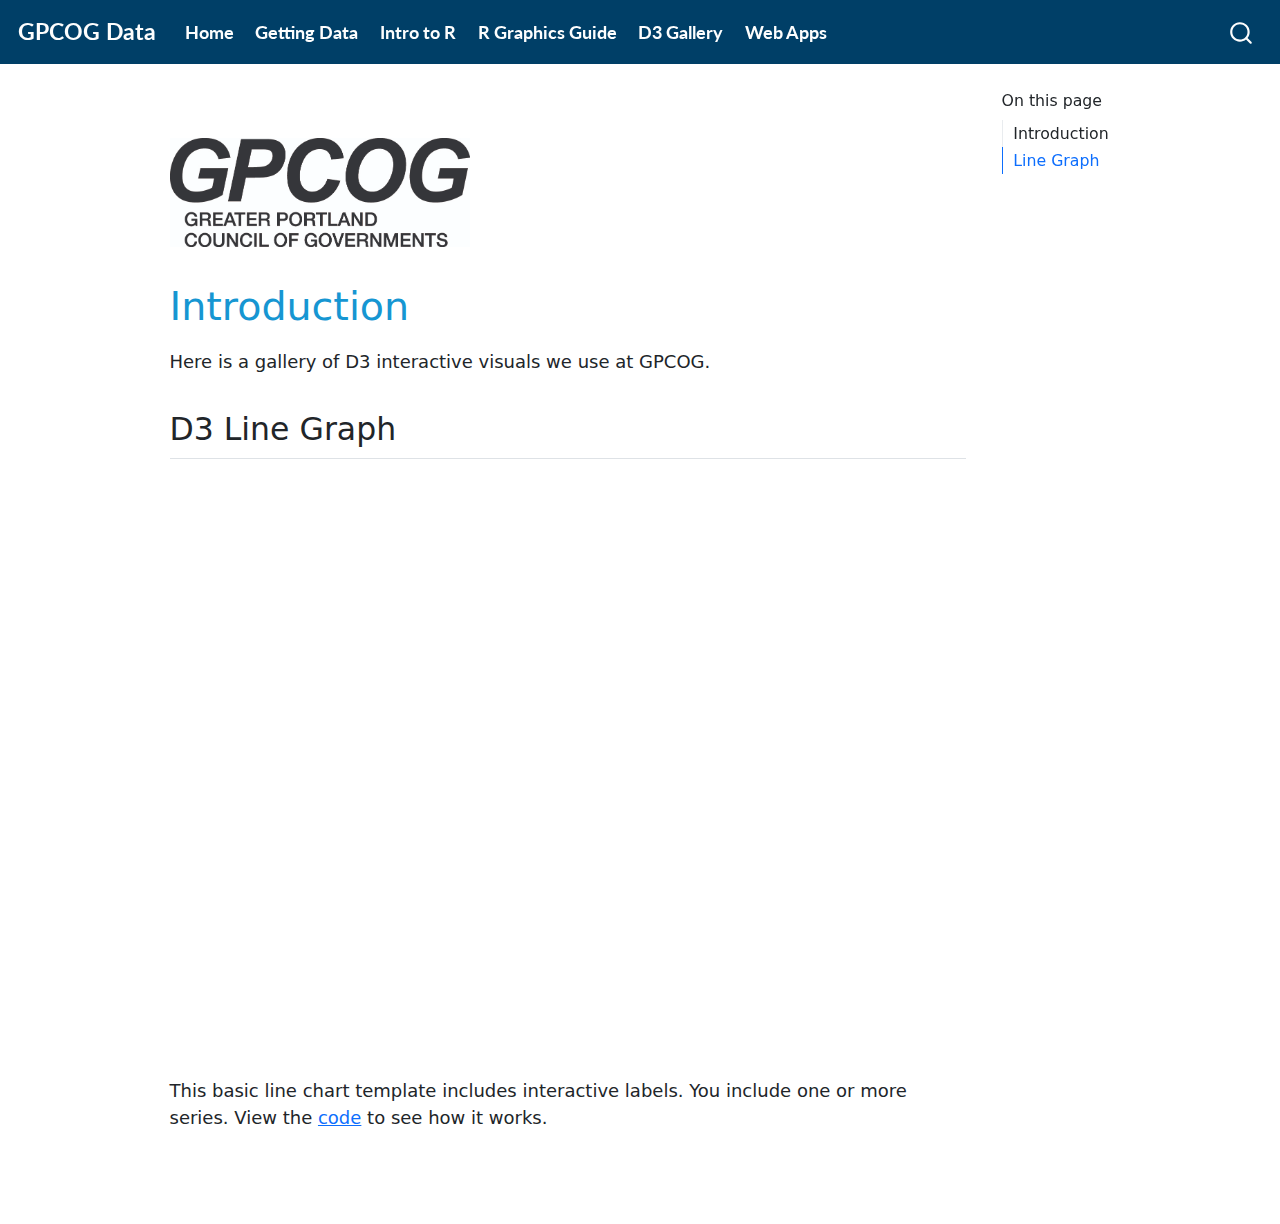
==== d3-gallery.html @ 07a67c4c "changed height of iframe" ====
<!DOCTYPE html>
<html xmlns="http://www.w3.org/1999/xhtml" lang="en" xml:lang="en"><head>

<meta charset="utf-8">
<meta name="generator" content="quarto-1.0.37">

<meta name="viewport" content="width=device-width, initial-scale=1.0, user-scalable=yes">


<title>GPCOG Data – D3 Gallery</title>
<style>
code{white-space: pre-wrap;}
span.smallcaps{font-variant: small-caps;}
span.underline{text-decoration: underline;}
div.column{display: inline-block; vertical-align: top; width: 50%;}
div.hanging-indent{margin-left: 1.5em; text-indent: -1.5em;}
ul.task-list{list-style: none;}
pre > code.sourceCode { white-space: pre; position: relative; }
pre > code.sourceCode > span { display: inline-block; line-height: 1.25; }
pre > code.sourceCode > span:empty { height: 1.2em; }
.sourceCode { overflow: visible; }
code.sourceCode > span { color: inherit; text-decoration: inherit; }
div.sourceCode { margin: 1em 0; }
pre.sourceCode { margin: 0; }
@media screen {
div.sourceCode { overflow: auto; }
}
@media print {
pre > code.sourceCode { white-space: pre-wrap; }
pre > code.sourceCode > span { text-indent: -5em; padding-left: 5em; }
}
pre.numberSource code
  { counter-reset: source-line 0; }
pre.numberSource code > span
  { position: relative; left: -4em; counter-increment: source-line; }
pre.numberSource code > span > a:first-child::before
  { content: counter(source-line);
    position: relative; left: -1em; text-align: right; vertical-align: baseline;
    border: none; display: inline-block;
    -webkit-touch-callout: none; -webkit-user-select: none;
    -khtml-user-select: none; -moz-user-select: none;
    -ms-user-select: none; user-select: none;
    padding: 0 4px; width: 4em;
    color: #aaaaaa;
  }
pre.numberSource { margin-left: 3em; border-left: 1px solid #aaaaaa;  padding-left: 4px; }
div.sourceCode
  {   }
@media screen {
pre > code.sourceCode > span > a:first-child::before { text-decoration: underline; }
}
code span.al { color: #ff0000; font-weight: bold; } /* Alert */
code span.an { color: #60a0b0; font-weight: bold; font-style: italic; } /* Annotation */
code span.at { color: #7d9029; } /* Attribute */
code span.bn { color: #40a070; } /* BaseN */
code span.bu { } /* BuiltIn */
code span.cf { color: #007020; font-weight: bold; } /* ControlFlow */
code span.ch { color: #4070a0; } /* Char */
code span.cn { color: #880000; } /* Constant */
code span.co { color: #60a0b0; font-style: italic; } /* Comment */
code span.cv { color: #60a0b0; font-weight: bold; font-style: italic; } /* CommentVar */
code span.do { color: #ba2121; font-style: italic; } /* Documentation */
code span.dt { color: #902000; } /* DataType */
code span.dv { color: #40a070; } /* DecVal */
code span.er { color: #ff0000; font-weight: bold; } /* Error */
code span.ex { } /* Extension */
code span.fl { color: #40a070; } /* Float */
code span.fu { color: #06287e; } /* Function */
code span.im { } /* Import */
code span.in { color: #60a0b0; font-weight: bold; font-style: italic; } /* Information */
code span.kw { color: #007020; font-weight: bold; } /* Keyword */
code span.op { color: #666666; } /* Operator */
code span.ot { color: #007020; } /* Other */
code span.pp { color: #bc7a00; } /* Preprocessor */
code span.sc { color: #4070a0; } /* SpecialChar */
code span.ss { color: #bb6688; } /* SpecialString */
code span.st { color: #4070a0; } /* String */
code span.va { color: #19177c; } /* Variable */
code span.vs { color: #4070a0; } /* VerbatimString */
code span.wa { color: #60a0b0; font-weight: bold; font-style: italic; } /* Warning */
</style>


<script src="site_libs/quarto-nav/quarto-nav.js"></script>
<script src="site_libs/clipboard/clipboard.min.js"></script>
<script src="site_libs/quarto-search/autocomplete.umd.js"></script>
<script src="site_libs/quarto-search/fuse.min.js"></script>
<script src="site_libs/quarto-search/quarto-search.js"></script>
<meta name="quarto:offset" content="./">
<script src="site_libs/quarto-html/quarto.js"></script>
<script src="site_libs/quarto-html/popper.min.js"></script>
<script src="site_libs/quarto-html/tippy.umd.min.js"></script>
<script src="site_libs/quarto-html/anchor.min.js"></script>
<link href="site_libs/quarto-html/tippy.css" rel="stylesheet">
<link href="site_libs/quarto-html/quarto-syntax-highlighting.css" rel="stylesheet" id="quarto-text-highlighting-styles">
<script src="site_libs/bootstrap/bootstrap.min.js"></script>
<link href="site_libs/bootstrap/bootstrap-icons.css" rel="stylesheet">
<link href="site_libs/bootstrap/bootstrap.min.css" rel="stylesheet" id="quarto-bootstrap" data-mode="light">
<script id="quarto-search-options" type="application/json">{
  "location": "navbar",
  "copy-button": false,
  "collapse-after": 3,
  "panel-placement": "end",
  "type": "overlay",
  "limit": 20,
  "language": {
    "search-no-results-text": "No results",
    "search-matching-documents-text": "matching documents",
    "search-copy-link-title": "Copy link to search",
    "search-hide-matches-text": "Hide additional matches",
    "search-more-match-text": "more match in this document",
    "search-more-matches-text": "more matches in this document",
    "search-clear-button-title": "Clear",
    "search-detached-cancel-button-title": "Cancel",
    "search-submit-button-title": "Submit"
  }
}</script>
<!-- Global site tag (gtag.js) - Google Analytics 
<script async="" src="https://www.googletagmanager.com/gtag/"></script>
<script>
 window.dataLayer = window.dataLayer || [];
 function gtag(){dataLayer.push(arguments);}
 gtag('js', new Date());

 gtag('config', '');
</script>
			
-->

<link rel="stylesheet" href="styles.css">
</head>

<body class="nav-fixed">

<div id="quarto-search-results"></div>
  <header id="quarto-header" class="headroom fixed-top">
    <nav class="navbar navbar-expand-lg navbar-dark ">
      <div class="navbar-container container-fluid">
      <a class="navbar-brand" href="./index.html">
    <span class="navbar-title">GPCOG Data</span>
  </a>
          <button class="navbar-toggler" type="button" data-bs-toggle="collapse" data-bs-target="#navbarCollapse" aria-controls="navbarCollapse" aria-expanded="false" aria-label="Toggle navigation" onclick="if (window.quartoToggleHeadroom) { window.quartoToggleHeadroom(); }">
  <span class="navbar-toggler-icon"></span>
</button>
          <div class="collapse navbar-collapse" id="navbarCollapse">
            <ul class="navbar-nav navbar-nav-scroll me-auto">
  <li class="nav-item">
    <a class="nav-link" href="./index.html">Home</a>
  </li>  
  <li class="nav-item">
    <a class="nav-link" href="./getting-data.html">Getting Data</a>
  </li> 
  <li class="nav-item">
    <a class="nav-link active" href="./intro-to-r.html" aria-current="page">Intro to R</a>
  </li>  
  <li class="nav-item">
    <a class="nav-link" href="./graphics-guide.html">R Graphics Guide</a>
  </li>  
<!-- 
  <li class="nav-item">
    <a class="nav-link" href="./r-cookbook.html">R Cookbook</a>
  </li>  
 -->
  <li class="nav-item">
    <a class="nav-link" href="./d3-gallery.html">D3 Gallery</a>
  </li>
  <li class="nav-item">
    <a class="nav-link" href="./web-apps.html">Web Apps</a>
  </li>  
<!-- 
  <li class="nav-item">
    <a class="nav-link" href="./optimization.html">OPTIMIZATION</a>
  </li>  
  <li class="nav-item">
    <a class="nav-link" href="./resources.html">RESOURCES</a>
  </li>  
 -->
</ul>
              <div id="quarto-search" class="" title="Search"></div>
          </div> <!-- /navcollapse -->
      </div> <!-- /container-fluid -->
    </nav>
</header>

<!-- content -->
<div id="quarto-content" class="quarto-container page-columns page-rows-contents page-layout-article page-navbar">
<!-- sidebar -->
<!-- margin-sidebar -->
    <div id="quarto-margin-sidebar" class="sidebar margin-sidebar">
        <nav id="TOC" role="doc-toc">
    <h2 id="toc-title">On this page</h2>
   
  <ul>
  <li><a href="#introduction" id="toc-introduction" class="nav-link active" data-scroll-target="#introduction">Introduction</a>
  <li><a href="#d3-line-1" id="d3-line-1" class="nav-link" data-scroll-target="#d3-line-1">Line Graph</a>
  </ul>
</nav>
</div>


<!-- main -->
<main class="content" id="quarto-document-content">
<p><link rel="stylesheet" href="//fonts.googleapis.com/css?family=Lato"></p>
<div id="header">
<p><img src="images/gpcog_logo.jpg" width="300"></p>
</div>
<section id="introduction" class="level1">
<h1>Introduction</h1>
<p>Here is a gallery of D3 interactive visuals we use at GPCOG.</p>
</section>
<section id="d3-line-1" class="level1">
<h2 class="anchored" data-anchor-id="what-is-r">D3 Line Graph</h2>
<p>
<!-- <a href="https://github.com/GPCOG/D3-Gallery/blob/main/d3-line-1.html"> -->
<iframe src="./d3-line-1.html"
        style="border:none; width:100%; height:560px;">
</iframe>
<!-- <img src="images/d3-line-1.jpg" class="img-fluid" style="width:90.0%; margin-left:5%"> -->
<!-- </a> -->
</p>
<p>This basic line chart template includes interactive labels. You include one or more series. 
View the <a href="https://github.com/GPCOG/D3-Gallery/blob/main/d3-line-1.html">code</a> to see how it works.</p>
</section>


<!-- 
<section id="d3-line-graph" class="level1">

<div class="cell">
<div class="sourceCode cell-code" id="cb13"><pre class="sourceCode r code-with-copy"><code class="sourceCode r"><span id="cb13-1"><a href="#cb13-1" aria-hidden="true" tabindex="-1"></a><span class="fu">sessionInfo</span>()</span></code><button title="Copy to Clipboard" class="code-copy-button"><i class="bi"></i></button></pre></div>
<div class="cell-output cell-output-stdout">
<pre><code>


</code></pre>
</div>
</div>
</div>

</section>
 -->



</main> <!-- /main -->
<script id="quarto-html-after-body" type="application/javascript">
window.document.addEventListener("DOMContentLoaded", function (event) {
  const toggleBodyColorMode = (bsSheetEl) => {
    const mode = bsSheetEl.getAttribute("data-mode");
    const bodyEl = window.document.querySelector("body");
    if (mode === "dark") {
      bodyEl.classList.add("quarto-dark");
      bodyEl.classList.remove("quarto-light");
    } else {
      bodyEl.classList.add("quarto-light");
      bodyEl.classList.remove("quarto-dark");
    }
  }
  const toggleBodyColorPrimary = () => {
    const bsSheetEl = window.document.querySelector("link#quarto-bootstrap");
    if (bsSheetEl) {
      toggleBodyColorMode(bsSheetEl);
    }
  }
  toggleBodyColorPrimary();  
  const icon = "";
  const anchorJS = new window.AnchorJS();
  anchorJS.options = {
    placement: 'right',
    icon: icon
  };
  anchorJS.add('.anchored');
  const clipboard = new window.ClipboardJS('.code-copy-button', {
    target: function(trigger) {
      return trigger.previousElementSibling;
    }
  });
  clipboard.on('success', function(e) {
    // button target
    const button = e.trigger;
    // don't keep focus
    button.blur();
    // flash "checked"
    button.classList.add('code-copy-button-checked');
    var currentTitle = button.getAttribute("title");
    button.setAttribute("title", "Copied!");
    setTimeout(function() {
      button.setAttribute("title", currentTitle);
      button.classList.remove('code-copy-button-checked');
    }, 1000);
    // clear code selection
    e.clearSelection();
  });
  function tippyHover(el, contentFn) {
    const config = {
      allowHTML: true,
      content: contentFn,
      maxWidth: 500,
      delay: 100,
      arrow: false,
      appendTo: function(el) {
          return el.parentElement;
      },
      interactive: true,
      interactiveBorder: 10,
      theme: 'quarto',
      placement: 'bottom-start'
    };
    window.tippy(el, config); 
  }
  const noterefs = window.document.querySelectorAll('a[role="doc-noteref"]');
  for (var i=0; i<noterefs.length; i++) {
    const ref = noterefs[i];
    tippyHover(ref, function() {
      let href = ref.getAttribute('href');
      try { href = new URL(href).hash; } catch {}
      const id = href.replace(/^#\/?/, "");
      const note = window.document.getElementById(id);
      return note.innerHTML;
    });
  }
  var bibliorefs = window.document.querySelectorAll('a[role="doc-biblioref"]');
  for (var i=0; i<bibliorefs.length; i++) {
    const ref = bibliorefs[i];
    const cites = ref.parentNode.getAttribute('data-cites').split(' ');
    tippyHover(ref, function() {
      var popup = window.document.createElement('div');
      cites.forEach(function(cite) {
        var citeDiv = window.document.createElement('div');
        citeDiv.classList.add('hanging-indent');
        citeDiv.classList.add('csl-entry');
        var biblioDiv = window.document.getElementById('ref-' + cite);
        if (biblioDiv) {
          citeDiv.innerHTML = biblioDiv.innerHTML;
        }
        popup.appendChild(citeDiv);
      });
      return popup.innerHTML;
    });
  }
});
</script>
</div> <!-- /content -->



</body></html>
---- site_libs/quarto-html/tippy.css ----
.tippy-box[data-animation=fade][data-state=hidden]{opacity:0}[data-tippy-root]{max-width:calc(100vw - 10px)}.tippy-box{position:relative;background-color:#333;color:#fff;border-radius:4px;font-size:14px;line-height:1.4;white-space:normal;outline:0;transition-property:transform,visibility,opacity}.tippy-box[data-placement^=top]>.tippy-arrow{bottom:0}.tippy-box[data-placement^=top]>.tippy-arrow:before{bottom:-7px;left:0;border-width:8px 8px 0;border-top-color:initial;transform-origin:center top}.tippy-box[data-placement^=bottom]>.tippy-arrow{top:0}.tippy-box[data-placement^=bottom]>.tippy-arrow:before{top:-7px;left:0;border-width:0 8px 8px;border-bottom-color:initial;transform-origin:center bottom}.tippy-box[data-placement^=left]>.tippy-arrow{right:0}.tippy-box[data-placement^=left]>.tippy-arrow:before{border-width:8px 0 8px 8px;border-left-color:initial;right:-7px;transform-origin:center left}.tippy-box[data-placement^=right]>.tippy-arrow{left:0}.tippy-box[data-placement^=right]>.tippy-arrow:before{left:-7px;border-width:8px 8px 8px 0;border-right-color:initial;transform-origin:center right}.tippy-box[data-inertia][data-state=visible]{transition-timing-function:cubic-bezier(.54,1.5,.38,1.11)}.tippy-arrow{width:16px;height:16px;color:#333}.tippy-arrow:before{content:"";position:absolute;border-color:transparent;border-style:solid}.tippy-content{position:relative;padding:5px 9px;z-index:1}
---- site_libs/quarto-html/quarto-syntax-highlighting.css ----
/* quarto syntax highlight colors */
:root {
  --quarto-hl-ot-color: #003B4F;
  --quarto-hl-at-color: #657422;
  --quarto-hl-ss-color: #20794D;
  --quarto-hl-an-color: #5E5E5E;
  --quarto-hl-fu-color: #4758AB;
  --quarto-hl-st-color: #20794D;
  --quarto-hl-cf-color: #003B4F;
  --quarto-hl-op-color: #5E5E5E;
  --quarto-hl-er-color: #AD0000;
  --quarto-hl-bn-color: #AD0000;
  --quarto-hl-al-color: #AD0000;
  --quarto-hl-va-color: #111111;
  --quarto-hl-bu-color: inherit;
  --quarto-hl-ex-color: inherit;
  --quarto-hl-pp-color: #AD0000;
  --quarto-hl-in-color: #5E5E5E;
  --quarto-hl-vs-color: #20794D;
  --quarto-hl-wa-color: #5E5E5E;
  --quarto-hl-do-color: #5E5E5E;
  --quarto-hl-im-color: #00769E;
  --quarto-hl-ch-color: #20794D;
  --quarto-hl-dt-color: #AD0000;
  --quarto-hl-fl-color: #AD0000;
  --quarto-hl-co-color: #5E5E5E;
  --quarto-hl-cv-color: #5E5E5E;
  --quarto-hl-cn-color: #8f5902;
  --quarto-hl-sc-color: #5E5E5E;
  --quarto-hl-dv-color: #AD0000;
  --quarto-hl-kw-color: #003B4F;
}

/* other quarto variables */
:root {
  --quarto-font-monospace: SFMono-Regular, Menlo, Monaco, Consolas, "Liberation Mono", "Courier New", monospace;
}

pre > code.sourceCode > span {
  color: #003B4F;
}

code span {
  color: #003B4F;
}

code.sourceCode > span {
  color: #003B4F;
}

div.sourceCode,
div.sourceCode pre.sourceCode {
  color: #003B4F;
}

code span.ot {
  color: #003B4F;
}

code span.at {
  color: #657422;
}

code span.ss {
  color: #20794D;
}

code span.an {
  color: #5E5E5E;
}

code span.fu {
  color: #4758AB;
}

code span.st {
  color: #20794D;
}

code span.cf {
  color: #003B4F;
}

code span.op {
  color: #5E5E5E;
}

code span.er {
  color: #AD0000;
}

code span.bn {
  color: #AD0000;
}

code span.al {
  color: #AD0000;
}

code span.va {
  color: #111111;
}

code span.pp {
  color: #AD0000;
}

code span.in {
  color: #5E5E5E;
}

code span.vs {
  color: #20794D;
}

code span.wa {
  color: #5E5E5E;
  font-style: italic;
}

code span.do {
  color: #5E5E5E;
  font-style: italic;
}

code span.im {
  color: #00769E;
}

code span.ch {
  color: #20794D;
}

code span.dt {
  color: #AD0000;
}

code span.fl {
  color: #AD0000;
}

code span.co {
  color: #5E5E5E;
}

code span.cv {
  color: #5E5E5E;
  font-style: italic;
}

code span.cn {
  color: #8f5902;
}

code span.sc {
  color: #5E5E5E;
}

code span.dv {
  color: #AD0000;
}

code span.kw {
  color: #003B4F;
}

.prevent-inlining {
  content: "</";
}

/*# sourceMappingURL=debc5d5d77c3f9108843748ff7464032.css.map */
---- styles.css ----
.container-fluid {
	font-family: Lato;
}

/* increase space between paragraphs */
p {
    margin: 15px 0 15px 0;
}

/* make titles blue */
	h1 {
		color: #1696d2;
	}

.navbar {
  background-color: #003f67;
  color: #ffffff;
  font-weight: bold;
}

.navbar-default .navbar-brand {
    color: #FFFFFF;
}

.container {
  color: #ff0000;
}

.navbar-default .navbar-nav>li>a {
    color: #FFFFFF;
}

.navbar-default .navbar-nav>.active>a, .navbar-default .navbar-nav>.active>a:focus, .navbar-default .navbar-nav>.active>a:hover {
    color: #1696d2;
    background-color: #FFFFFF;
}

/* Global Formats */
.main-container {
  font-family: Lato;
}

/* Hyper-links */
.a {
	color: #1696d2;
}

/* Header image formatting */
#header {
	padding-top: 12px;
}

/* Legend Formatting */
.list-group-item.active {
	background-color: #1696d2;
  border-color: #1696d2;
}

.list-group-item.active:hover {
	background-color: #000000;
  border-color: #000000;
}

.tocify {
	border-radius: 0;
}

/* Button Formatting */
.btn {
	border-radius: 0;	
}

/* tabs formatting */
.nav-tabs>li>a {
	border-radius: 0;
}


/*pills formatting */
.nav-pills>li.active>a {
	background-color: #e88e2d;
}

.nav-pills>li.active>a:focus {
	background-color: #e88e2d;
}


.nav>li>a:focus {
	background-color: #fff2cf;
}

.nav>li>a:hover {
	background-color: #fff2cf;
}

a:focus {
	color: #e88e2d;
}

a:hover {
	color: #e88e2d;
}

a[role=tab] {
	color: #ca5800;
}
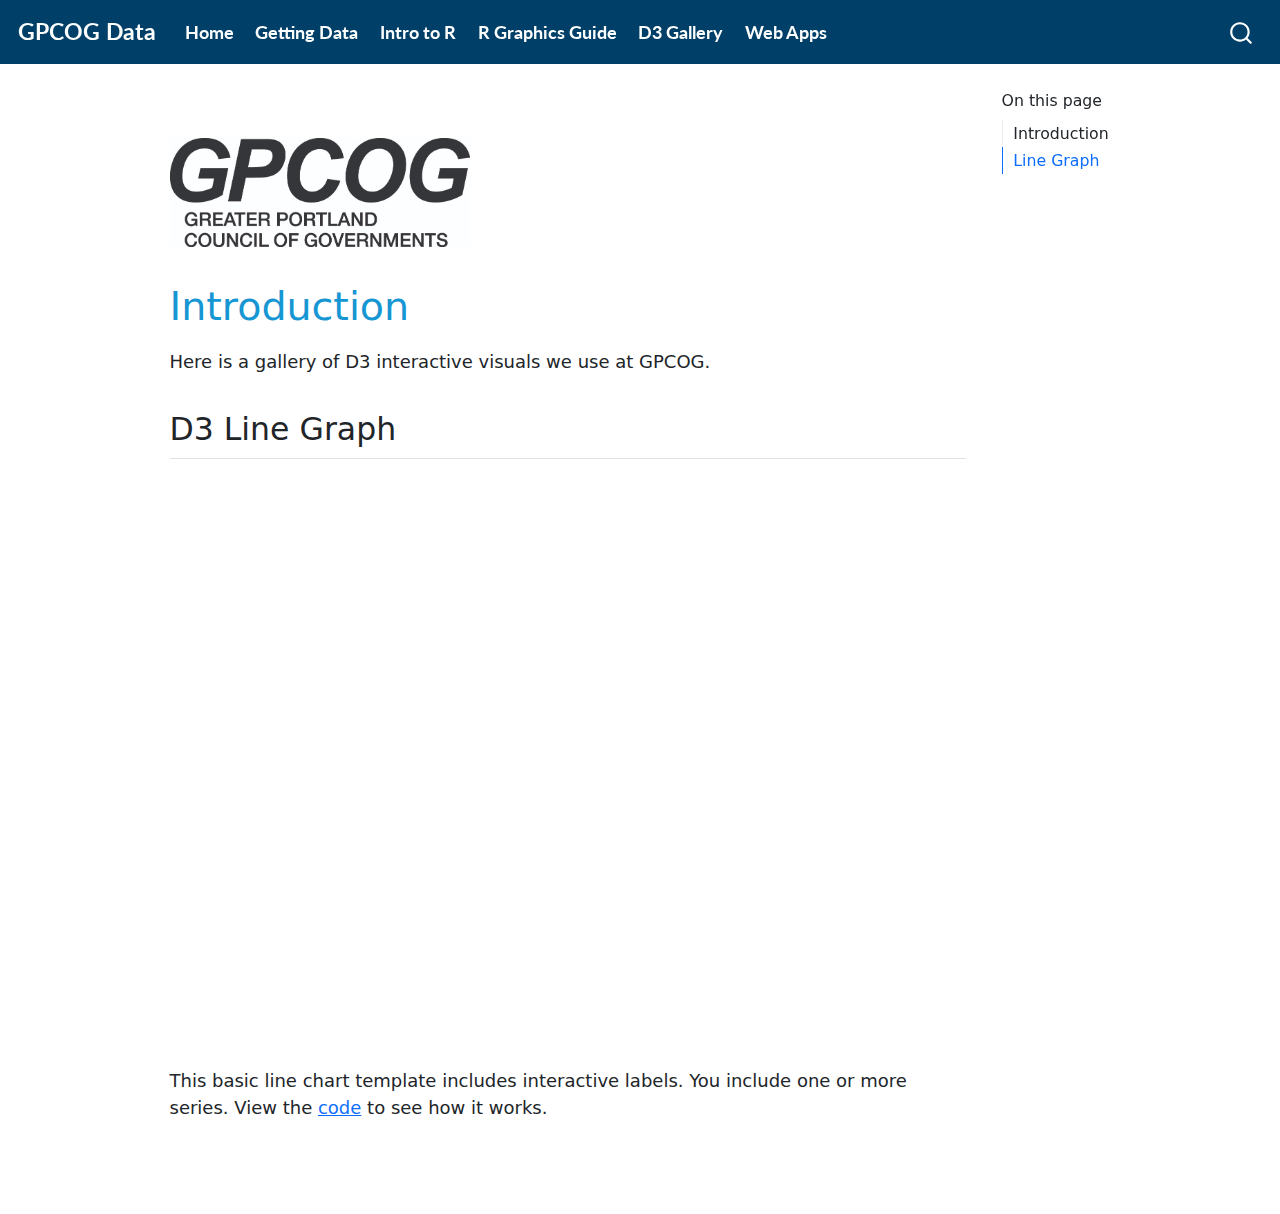
==== commit c1fb5135: "changed bottom margin" ====
--- a/d3-gallery.html
+++ b/d3-gallery.html
@@ -213,7 +213,7 @@
 <p>
 <!-- <a href="https://github.com/GPCOG/D3-Gallery/blob/main/d3-line-1.html"> -->
 <iframe src="./d3-line-1.html"
-        style="border:none; width:100%; height:560px;">
+        style="border:none; width:100%; height:550px;">
 </iframe>
 <!-- <img src="images/d3-line-1.jpg" class="img-fluid" style="width:90.0%; margin-left:5%"> -->
 <!-- </a> -->
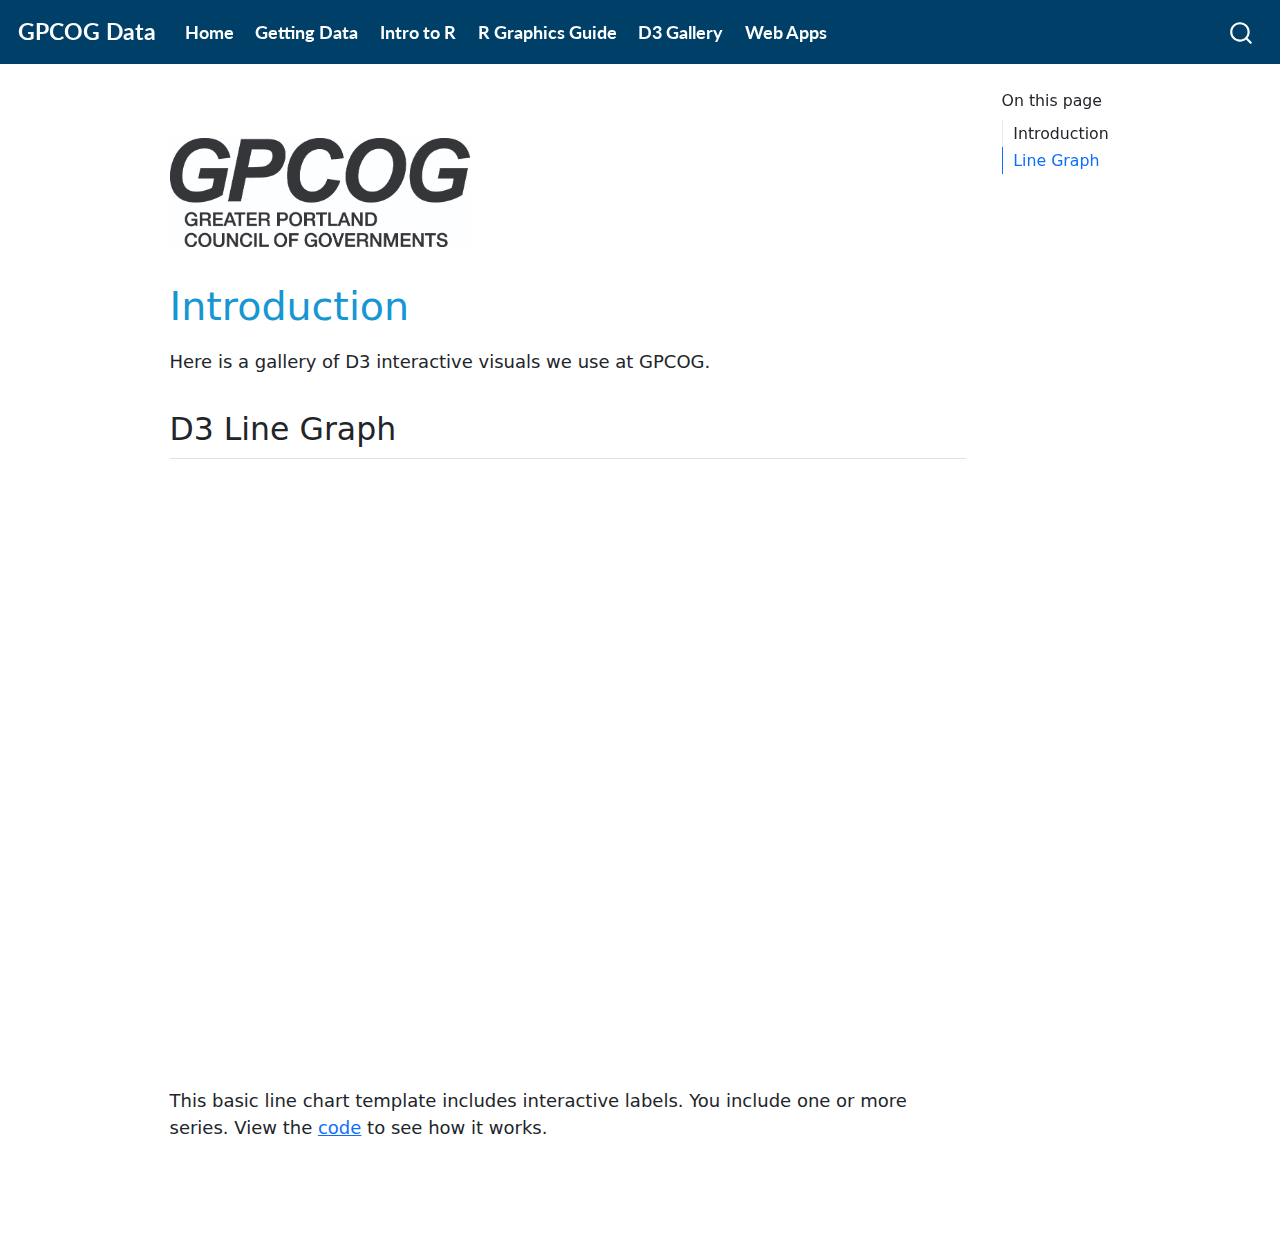
==== commit 1bc67840: "changed height" ====
--- a/d3-gallery.html
+++ b/d3-gallery.html
@@ -213,7 +213,7 @@
 <p>
 <!-- <a href="https://github.com/GPCOG/D3-Gallery/blob/main/d3-line-1.html"> -->
 <iframe src="./d3-line-1.html"
-        style="border:none; width:100%; height:550px;">
+        style="border:none; width:100%; height:570px;">
 </iframe>
 <!-- <img src="images/d3-line-1.jpg" class="img-fluid" style="width:90.0%; margin-left:5%"> -->
 <!-- </a> -->
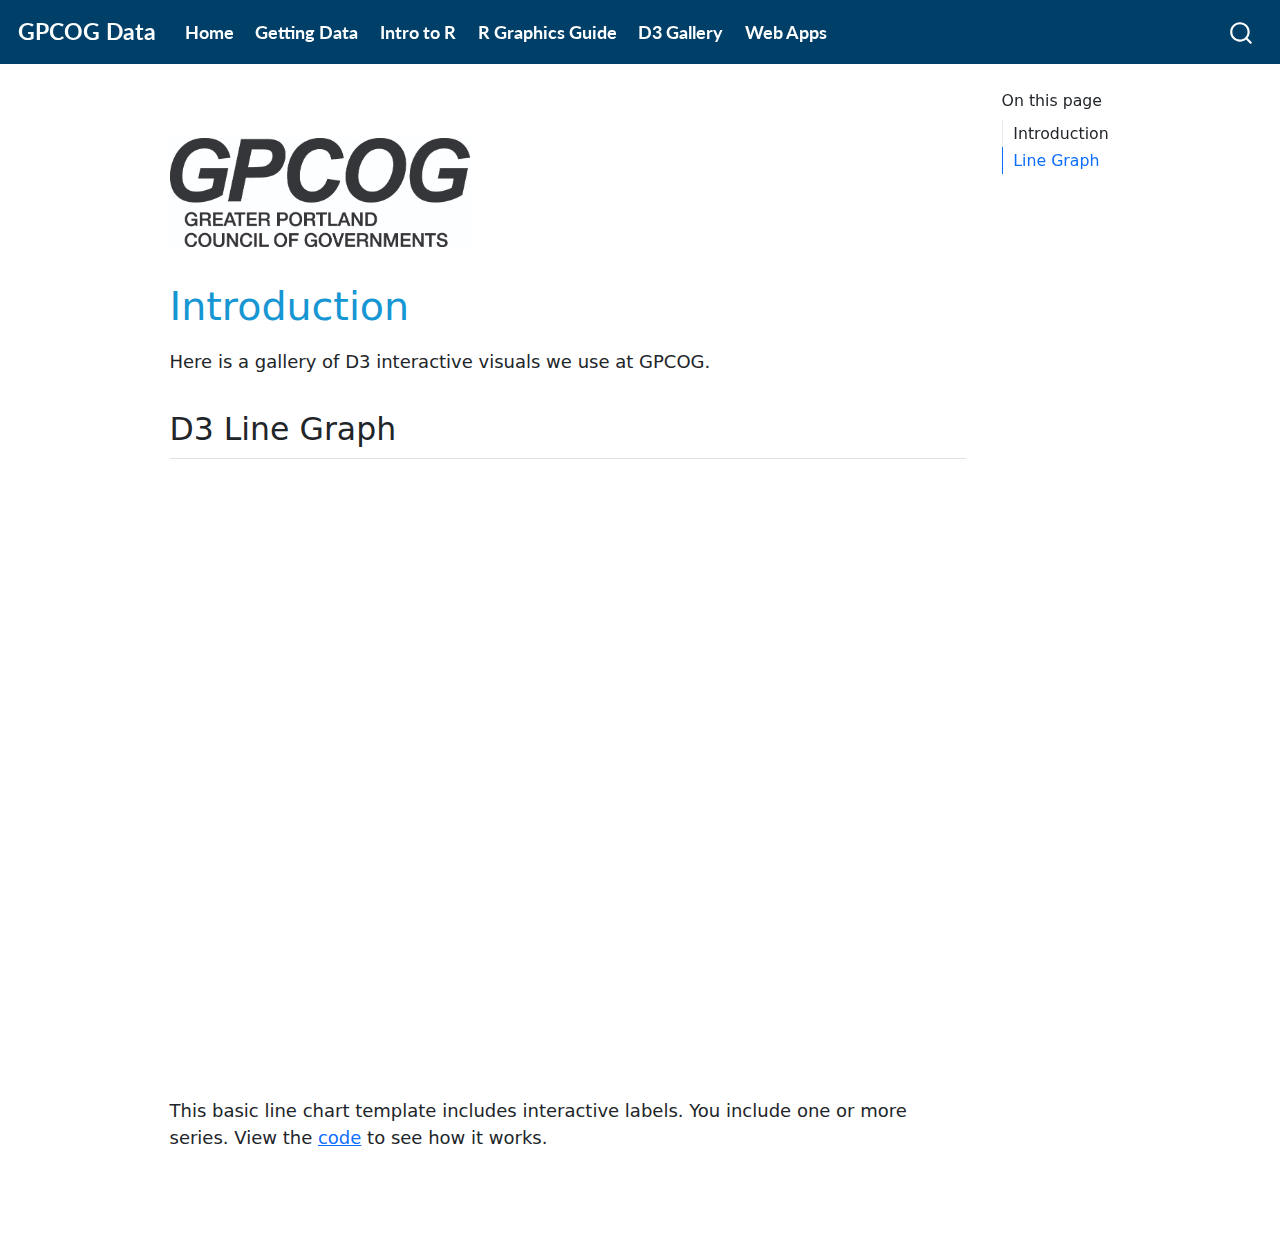
==== commit 69670461: "changed height of iframe" ====
--- a/d3-gallery.html
+++ b/d3-gallery.html
@@ -213,7 +213,7 @@
 <p>
 <!-- <a href="https://github.com/GPCOG/D3-Gallery/blob/main/d3-line-1.html"> -->
 <iframe src="./d3-line-1.html"
-        style="border:none; width:100%; height:570px;">
+        style="border:none; width:100%; height:580px;">
 </iframe>
 <!-- <img src="images/d3-line-1.jpg" class="img-fluid" style="width:90.0%; margin-left:5%"> -->
 <!-- </a> -->
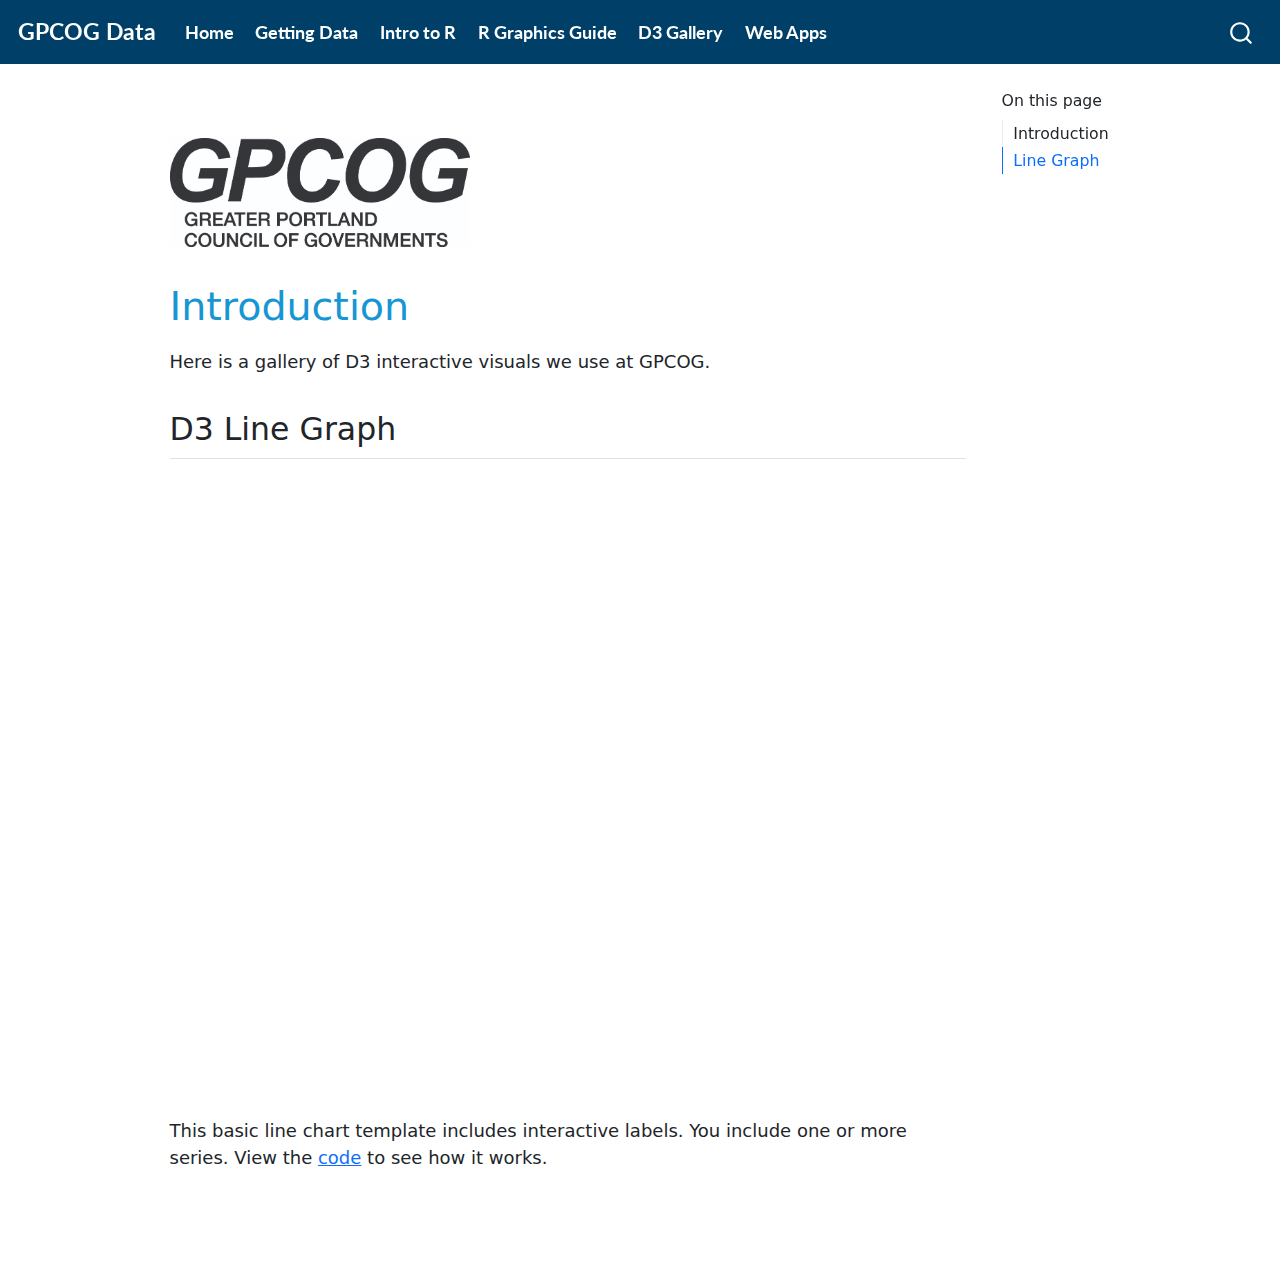
==== commit ce35e3cf: "changed height of iframe" ====
--- a/d3-gallery.html
+++ b/d3-gallery.html
@@ -213,7 +213,7 @@
 <p>
 <!-- <a href="https://github.com/GPCOG/D3-Gallery/blob/main/d3-line-1.html"> -->
 <iframe src="./d3-line-1.html"
-        style="border:none; width:100%; height:580px;">
+        style="border:none; width:100%; height:600px;">
 </iframe>
 <!-- <img src="images/d3-line-1.jpg" class="img-fluid" style="width:90.0%; margin-left:5%"> -->
 <!-- </a> -->
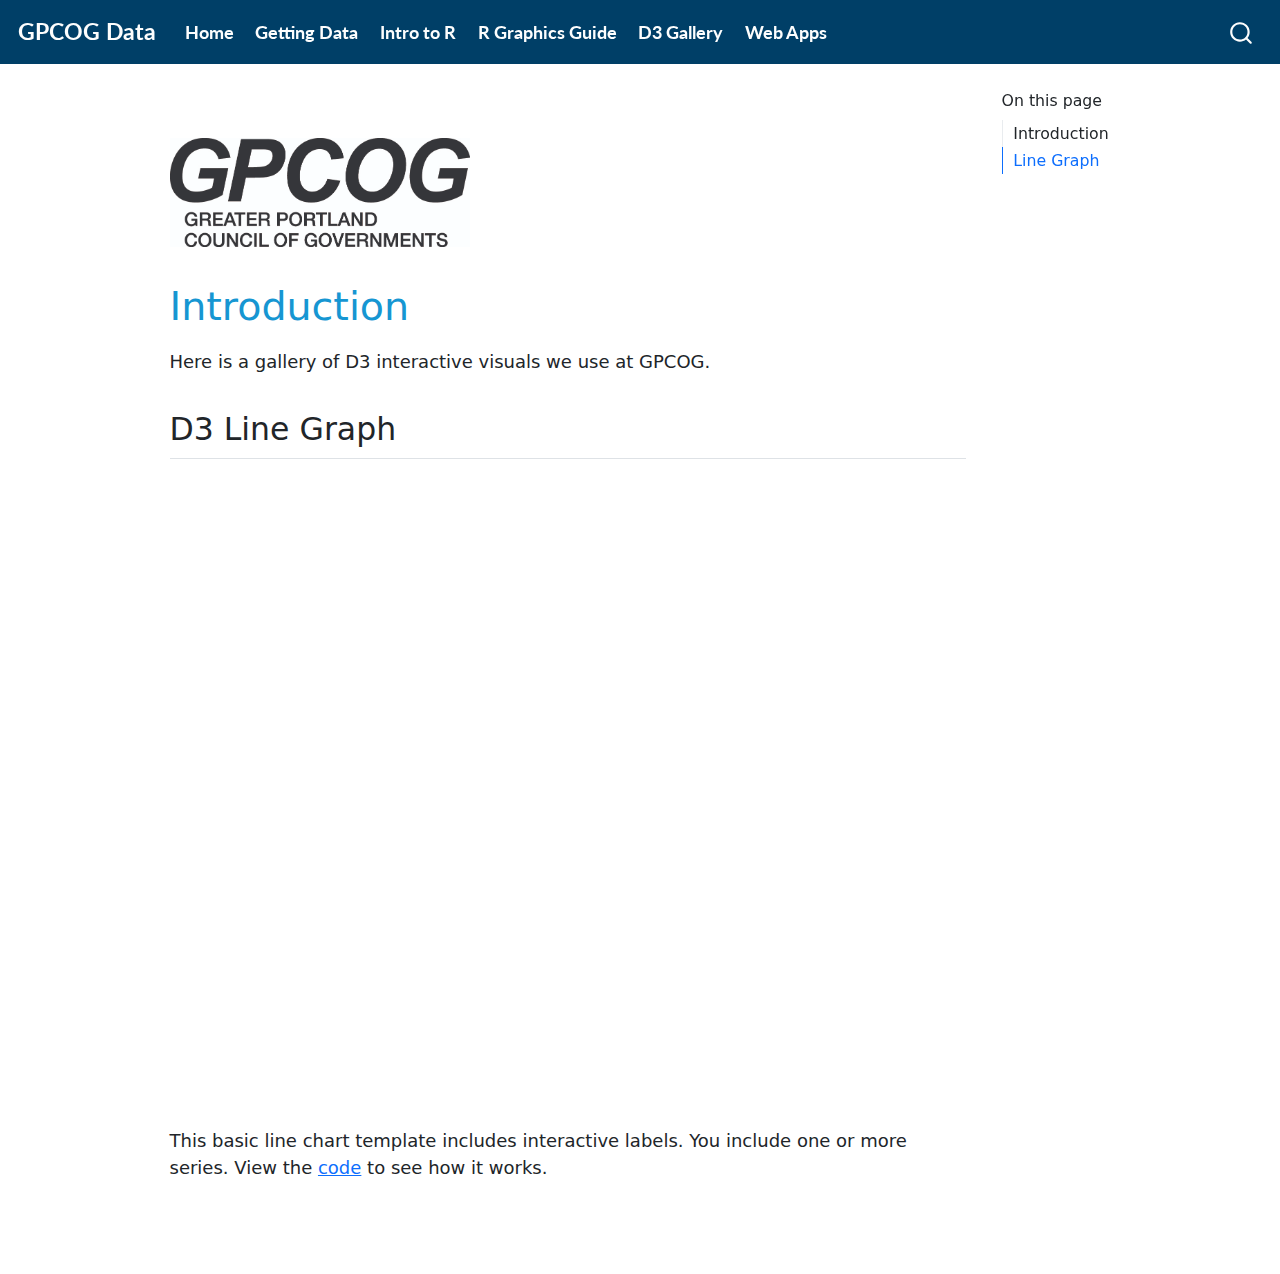
==== commit db64e233: "changed height of iframe" ====
--- a/d3-gallery.html
+++ b/d3-gallery.html
@@ -213,7 +213,7 @@
 <p>
 <!-- <a href="https://github.com/GPCOG/D3-Gallery/blob/main/d3-line-1.html"> -->
 <iframe src="./d3-line-1.html"
-        style="border:none; width:100%; height:600px;">
+        style="border:none; width:100%; height:610px;">
 </iframe>
 <!-- <img src="images/d3-line-1.jpg" class="img-fluid" style="width:90.0%; margin-left:5%"> -->
 <!-- </a> -->
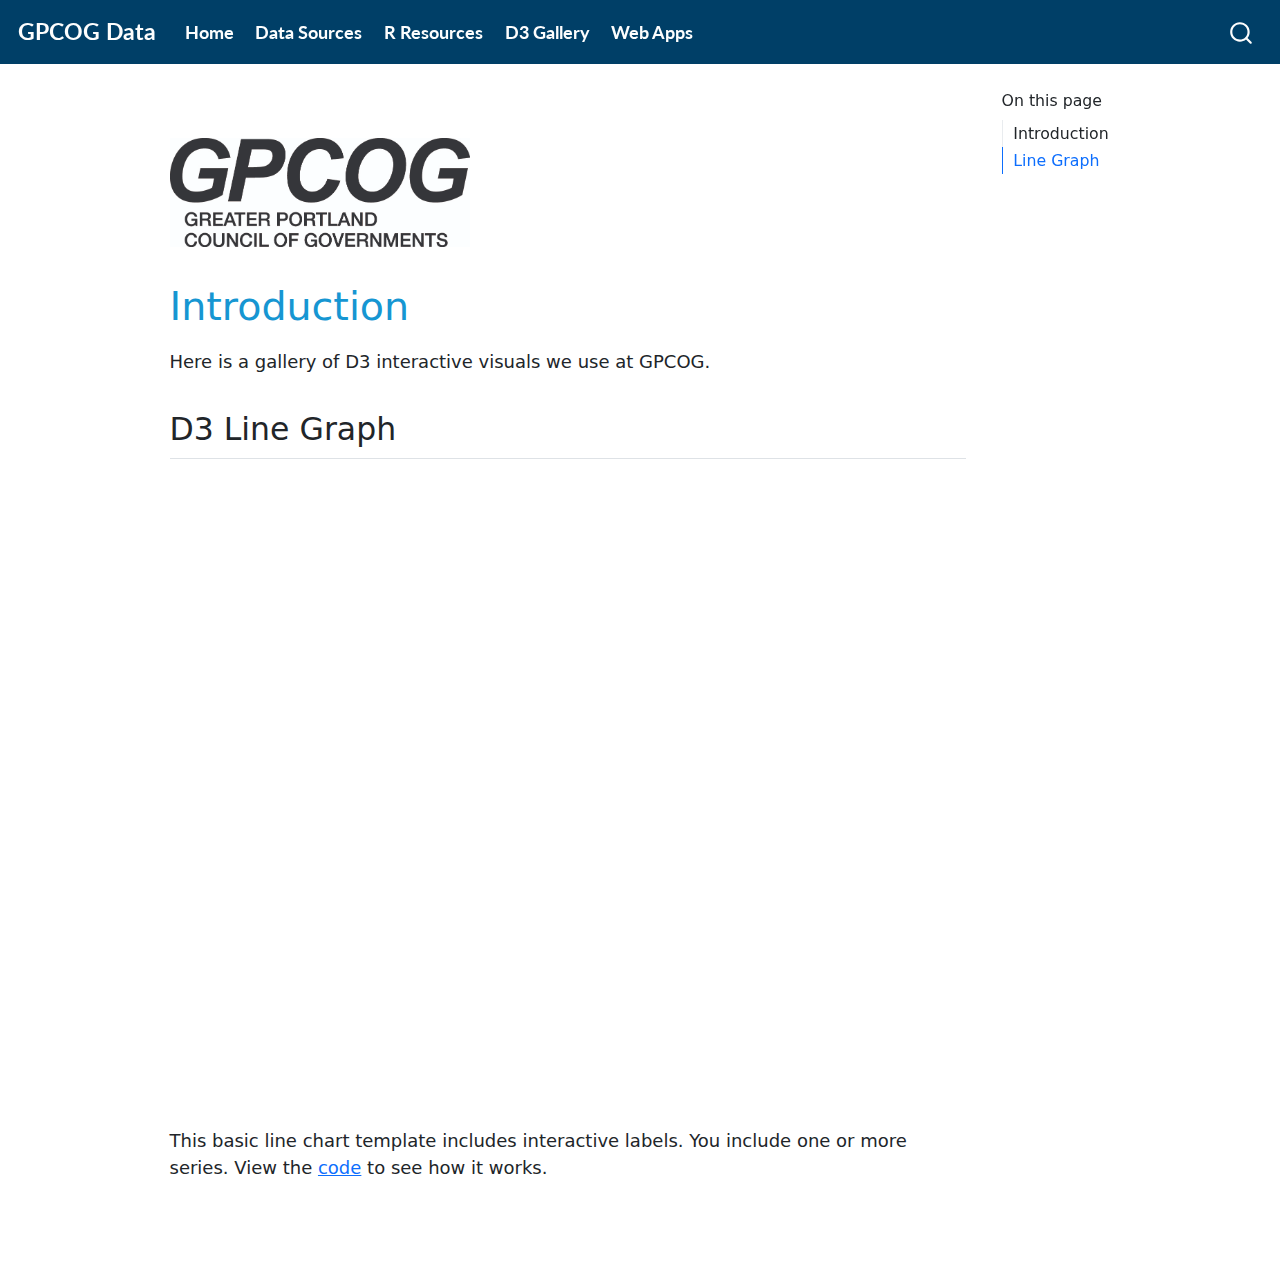
==== commit 416d2910: "added data sources page, updated navigation" ====
--- a/d3-gallery.html
+++ b/d3-gallery.html
@@ -142,40 +142,39 @@
           <button class="navbar-toggler" type="button" data-bs-toggle="collapse" data-bs-target="#navbarCollapse" aria-controls="navbarCollapse" aria-expanded="false" aria-label="Toggle navigation" onclick="if (window.quartoToggleHeadroom) { window.quartoToggleHeadroom(); }">
   <span class="navbar-toggler-icon"></span>
 </button>
-          <div class="collapse navbar-collapse" id="navbarCollapse">
-            <ul class="navbar-nav navbar-nav-scroll me-auto">
+
+<div class="collapse navbar-collapse" id="navbarCollapse">
+
+<ul class="navbar-nav navbar-nav-scroll me-auto">
   <li class="nav-item">
     <a class="nav-link" href="./index.html">Home</a>
   </li>  
   <li class="nav-item">
-    <a class="nav-link" href="./getting-data.html">Getting Data</a>
+    <a class="nav-link" href="./data-sources.html">Data Sources</a>
   </li> 
-  <li class="nav-item">
-    <a class="nav-link active" href="./intro-to-r.html" aria-current="page">Intro to R</a>
-  </li>  
-  <li class="nav-item">
-    <a class="nav-link" href="./graphics-guide.html">R Graphics Guide</a>
-  </li>  
-<!-- 
-  <li class="nav-item">
-    <a class="nav-link" href="./r-cookbook.html">R Cookbook</a>
-  </li>  
- -->
+  <li class="nav-item dropdown">
+    <a class="nav-link" href="./intro-to-r.html">R Resources</a>
+  		<div class="dropdown-content" id="rResourcesDropdown" style="color: #aaa; position: absolute; min-width: 210px;">
+    		<a href="./intro-to-r.html" class="nav-item nav-link">Intro to R</a>
+    		<a href="./getting-data.html" class="nav-item nav-link">Getting Data</a>
+    		<a href="./graphics-guide.html" class="nav-item nav-link">R Graphics Guide</a>
+    		<!-- <a href="./r-cookbook.html" class="nav-item nav-link">R Cookbook</a> -->
+  		</div>
+  </li> 
   <li class="nav-item">
     <a class="nav-link" href="./d3-gallery.html">D3 Gallery</a>
   </li>
-  <li class="nav-item">
+  <li class="nav-item dropdown">
     <a class="nav-link" href="./web-apps.html">Web Apps</a>
+  		<div class="dropdown-content" id="webAppsDropdown" style="color: #aaa; position: absolute; min-width: 210px;">
+    		<a href="./IRS-migration.html" class="nav-item nav-link">IRS Migration</a>
+    		<a href="./fiscal-impact.html" class="nav-item nav-link">Fiscal Impact</a>
+    		<a href="./workforce-estimation.html" class="nav-item nav-link">Workforce Estimation</a>
+    		<a href="./population-pyramid.html" class="nav-item nav-link">Population Estimation</a>
+  		</div>
   </li>  
-<!-- 
-  <li class="nav-item">
-    <a class="nav-link" href="./optimization.html">OPTIMIZATION</a>
-  </li>  
-  <li class="nav-item">
-    <a class="nav-link" href="./resources.html">RESOURCES</a>
-  </li>  
- -->
 </ul>
+
               <div id="quarto-search" class="" title="Search"></div>
           </div> <!-- /navcollapse -->
       </div> <!-- /container-fluid -->
@@ -191,8 +190,8 @@
     <h2 id="toc-title">On this page</h2>
    
   <ul>
-  <li><a href="#introduction" id="toc-introduction" class="nav-link active" data-scroll-target="#introduction">Introduction</a>
-  <li><a href="#d3-line-1" id="d3-line-1" class="nav-link" data-scroll-target="#d3-line-1">Line Graph</a>
+  <li><a href="#introduction" id="toc-introduction" class="nav-link active" data-scroll-target="#introduction">Introduction</a></li>
+  <li><a href="#d3-line-1" id="d3-line-1" class="nav-link" data-scroll-target="#d3-line-1">Line Graph</a></li>
   </ul>
 </nav>
 </div>
--- a/styles.css
+++ b/styles.css
@@ -21,6 +21,36 @@
 .navbar-default .navbar-brand {
     color: #FFFFFF;
 }
+
+.dropdown {
+  position: relative;
+  display: inline-block;
+  z-index: 2;
+}
+
+.dropdown-content {
+  display: none;
+  position: absolute;
+  background-color: #fff; 
+  min-width: 210px; 
+/*   box-shadow: 0px 8px 16px 0px rgba(0,0,0,0.2); */
+  z-index: 3;
+}
+
+.dropdown-content {
+    color: #ffffff;
+    background: #003f67;
+/* 
+    box-shadow: inset 1px 1px 7px -2px #555;
+    color: white !important;
+    font-weight: 400;
+    border: 1px solid #E34B4B !important;
+    background: #E34B4B !important;
+ */
+
+}
+
+.dropdown:hover .dropdown-content{display: block;}
 
 .container {
   color: #ff0000;
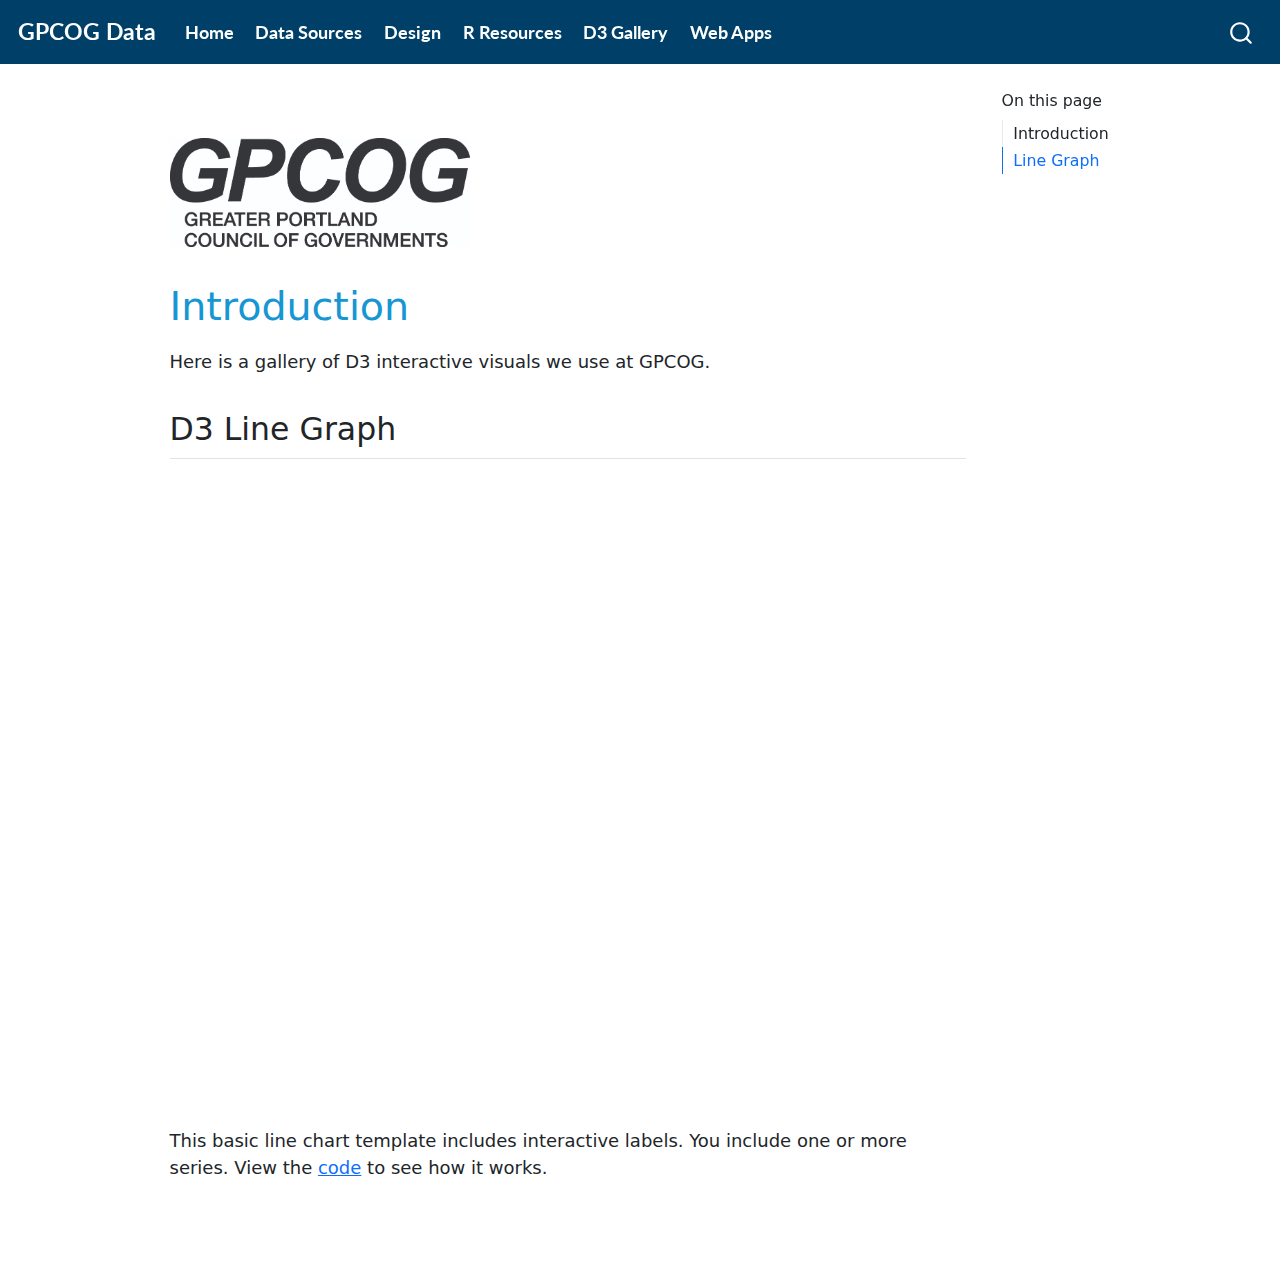
==== commit 0f036fcb: "added design page" ====
--- a/d3-gallery.html
+++ b/d3-gallery.html
@@ -151,6 +151,12 @@
   </li>  
   <li class="nav-item">
     <a class="nav-link" href="./data-sources.html">Data Sources</a>
+  </li> 
+  <li class="nav-item dropdown"> 
+    <a class="nav-link" href="./colors.html">Design</a>
+  		<div class="dropdown-content" id="designDropdown" style="color: #aaa; position: absolute; min-width: 210px;">
+    		<a href="./colors.html" class="nav-item nav-link">Colors</a>
+  		</div>
   </li> 
   <li class="nav-item dropdown">
     <a class="nav-link" href="./intro-to-r.html">R Resources</a>
